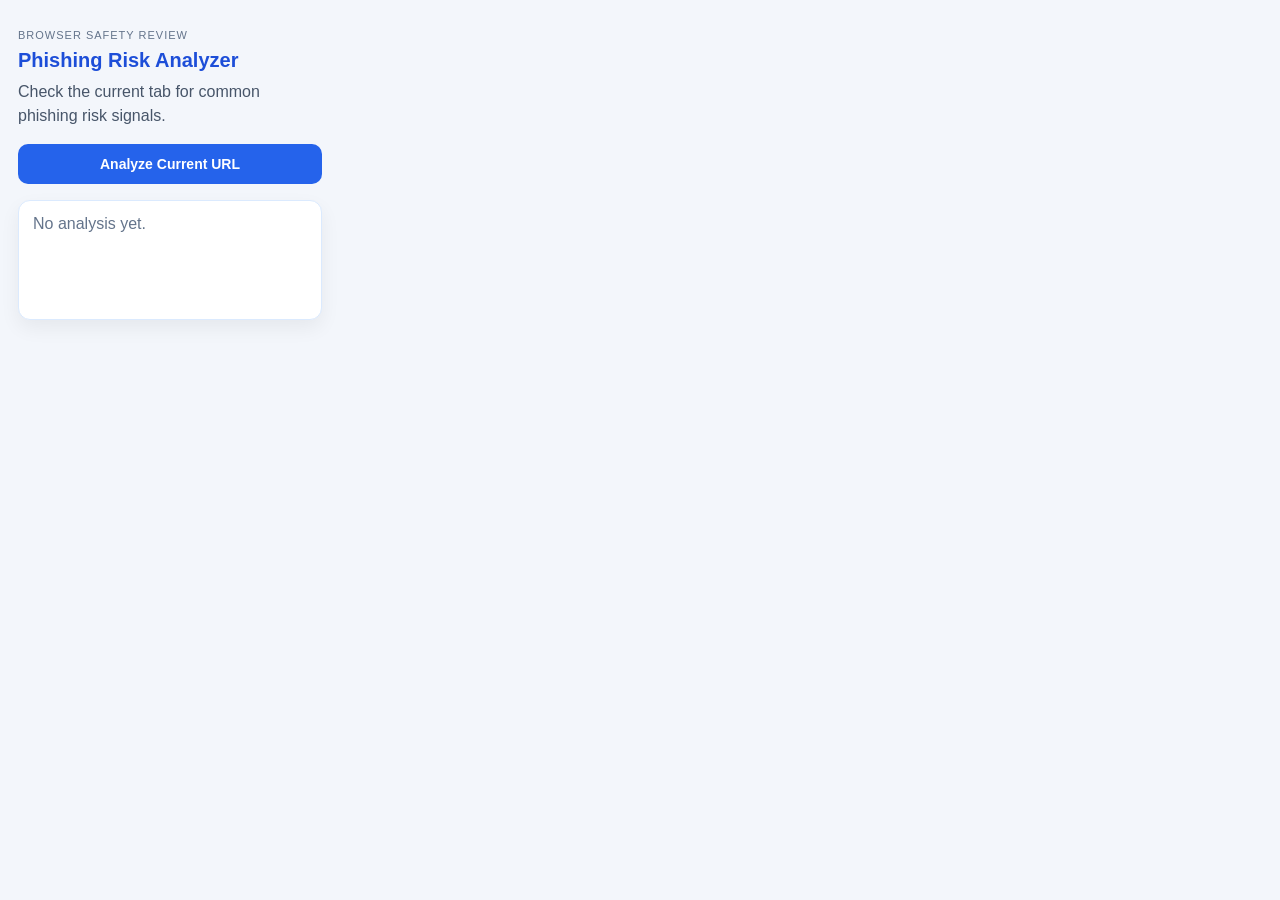
==== popup.html @ 19235a3a "refactor: convert phishing detection tool into browser phishing risk analyzer" ====
﻿<!DOCTYPE html>
<html lang="en">
<head>
    <meta charset="UTF-8">
    <meta name="viewport" content="width=device-width, initial-scale=1.0">
    <title>Browser Phishing Risk Analyzer</title>
    <link rel="stylesheet" href="styles.css">
</head>
<body>
    <div class="container">
        <p class="eyebrow">Browser Safety Review</p>
        <h1>Phishing Risk Analyzer</h1>
        <p class="subtitle">Check the current tab for common phishing risk signals.</p>

        <button id="check-url" class="check-button">Analyze Current URL</button>

        <div id="result" class="result-box">
            <p class="placeholder">No analysis yet.</p>
        </div>
    </div>

    <script src="riskEngine.js"></script>
    <script src="popup.js"></script>
</body>
</html>
---- styles.css ----
﻿body {
    font-family: Arial, sans-serif;
    width: 340px;
    margin: 0;
    background: #f3f6fb;
    color: #14213d;
}

.container {
    padding: 18px;
}

.eyebrow {
    text-transform: uppercase;
    letter-spacing: 1px;
    font-size: 11px;
    color: #64748b;
    margin-bottom: 8px;
}

h1 {
    font-size: 20px;
    margin: 0 0 8px;
    color: #1d4ed8;
}

.subtitle {
    margin: 0 0 16px;
    line-height: 1.5;
    color: #475569;
}

.result-box {
    margin-top: 16px;
    padding: 14px;
    border: 1px solid #dbeafe;
    border-radius: 12px;
    background: white;
    min-height: 90px;
    box-shadow: 0 8px 20px rgba(0,0,0,0.06);
}

.placeholder {
    margin: 0;
    color: #64748b;
}

.check-button {
    width: 100%;
    padding: 12px;
    background: #2563eb;
    color: white;
    border: none;
    border-radius: 10px;
    cursor: pointer;
    font-size: 14px;
    font-weight: 600;
}

.check-button:hover {
    background: #1d4ed8;
}

.risk-header {
    display: flex;
    justify-content: space-between;
    gap: 10px;
    align-items: center;
    flex-wrap: wrap;
    margin-bottom: 10px;
}

.risk-badge {
    padding: 6px 10px;
    border-radius: 999px;
    font-size: 12px;
    font-weight: 700;
    color: white;
}

.risk-badge.low {
    background: #16a34a;
}

.risk-badge.medium {
    background: #d97706;
}

.risk-badge.high {
    background: #dc2626;
}

.risk-score {
    font-size: 12px;
    color: #475569;
    font-weight: 600;
}

.url-line {
    font-size: 12px;
    line-height: 1.5;
    word-break: break-word;
}

.reason-block strong {
    display: block;
    margin-top: 12px;
    margin-bottom: 8px;
}

.reason-block ul {
    margin: 0;
    padding-left: 18px;
    line-height: 1.6;
    font-size: 13px;
}
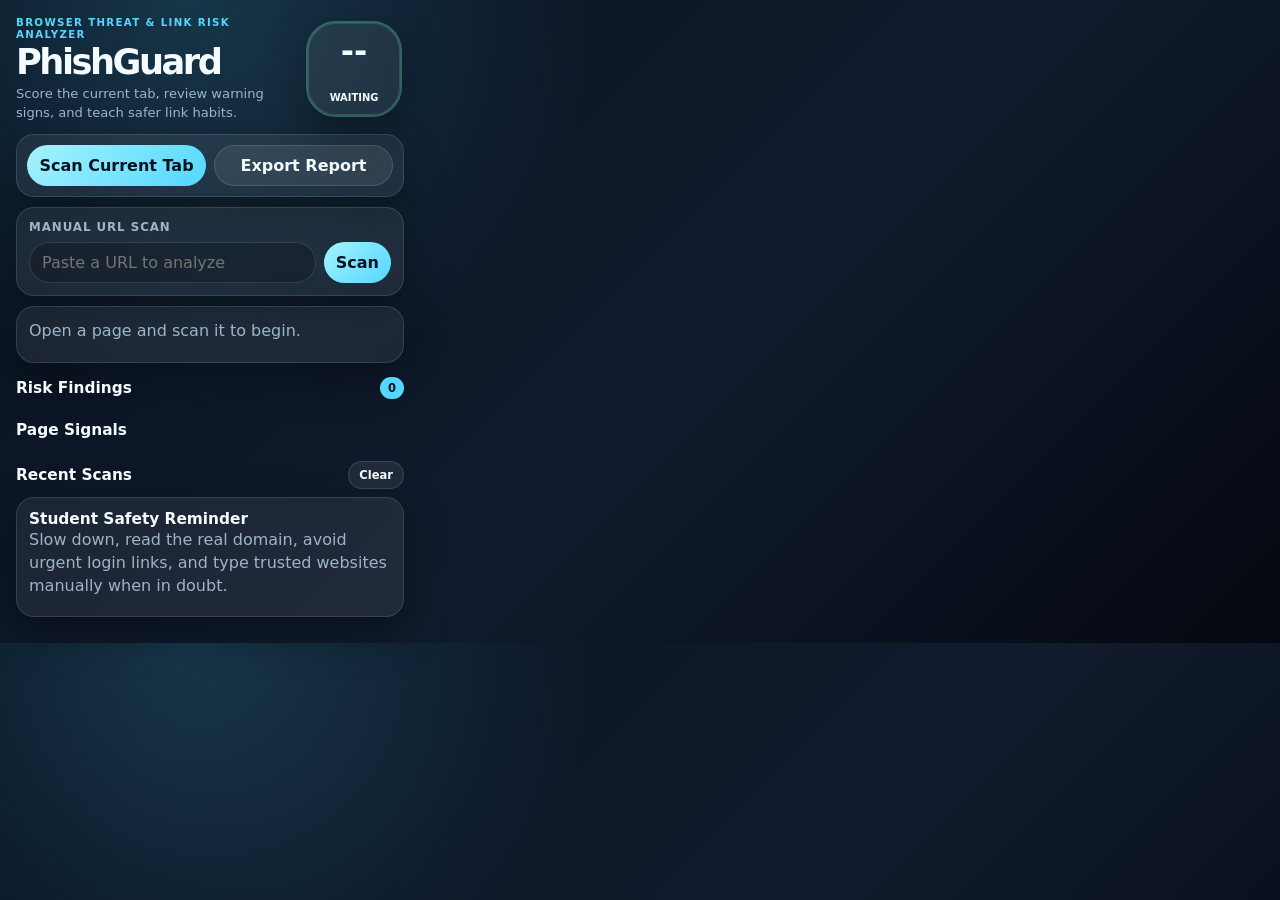
==== commit ddb3b09f: "Upgrade browser extension into PhishGuard risk analyzer" ====
--- a/popup.html
+++ b/popup.html
@@ -1,25 +1,71 @@
-﻿<!DOCTYPE html>
+<!DOCTYPE html>
 <html lang="en">
 <head>
-    <meta charset="UTF-8">
-    <meta name="viewport" content="width=device-width, initial-scale=1.0">
-    <title>Browser Phishing Risk Analyzer</title>
-    <link rel="stylesheet" href="styles.css">
+  <meta charset="UTF-8">
+  <title>PhishGuard</title>
+  <link rel="stylesheet" href="styles.css">
 </head>
 <body>
-    <div class="container">
-        <p class="eyebrow">Browser Safety Review</p>
-        <h1>Phishing Risk Analyzer</h1>
-        <p class="subtitle">Check the current tab for common phishing risk signals.</p>
+  <main class="popup-shell">
+    <section class="hero">
+      <div>
+        <p class="eyebrow">Browser Threat & Link Risk Analyzer</p>
+        <h1>PhishGuard</h1>
+        <p class="subtitle">Score the current tab, review warning signs, and teach safer link habits.</p>
+      </div>
+      <div id="scoreOrb" class="score-orb low">
+        <strong id="scoreValue">--</strong>
+        <span id="levelValue">Waiting</span>
+      </div>
+    </section>
 
-        <button id="check-url" class="check-button">Analyze Current URL</button>
+    <section class="action-row">
+      <button id="scanCurrentTab">Scan Current Tab</button>
+      <button id="exportReport" class="secondary">Export Report</button>
+    </section>
 
-        <div id="result" class="result-box">
-            <p class="placeholder">No analysis yet.</p>
-        </div>
-    </div>
+    <section class="manual-card">
+      <label for="manualUrl">Manual URL Scan</label>
+      <div class="manual-row">
+        <input id="manualUrl" type="text" placeholder="Paste a URL to analyze">
+        <button id="scanManual">Scan</button>
+      </div>
+    </section>
 
-    <script src="riskEngine.js"></script>
-    <script src="popup.js"></script>
+    <section id="summaryCard" class="summary-card">
+      <p>Open a page and scan it to begin.</p>
+    </section>
+
+    <section>
+      <div class="section-heading">
+        <h2>Risk Findings</h2>
+        <span id="findingCount">0</span>
+      </div>
+      <div id="findingsList" class="findings-list"></div>
+    </section>
+
+    <section>
+      <div class="section-heading">
+        <h2>Page Signals</h2>
+      </div>
+      <div id="pageSignals" class="signal-grid"></div>
+    </section>
+
+    <section>
+      <div class="section-heading">
+        <h2>Recent Scans</h2>
+        <button id="clearHistory" class="tiny-button">Clear</button>
+      </div>
+      <div id="historyList" class="history-list"></div>
+    </section>
+
+    <section class="lesson-card">
+      <h2>Student Safety Reminder</h2>
+      <p>Slow down, read the real domain, avoid urgent login links, and type trusted websites manually when in doubt.</p>
+    </section>
+  </main>
+
+  <script src="riskEngine.js"></script>
+  <script src="popup.js"></script>
 </body>
 </html>
--- a/styles.css
+++ b/styles.css
@@ -1,116 +1,328 @@
-﻿body {
-    font-family: Arial, sans-serif;
-    width: 340px;
-    margin: 0;
-    background: #f3f6fb;
-    color: #14213d;
-}
-
-.container {
-    padding: 18px;
+:root {
+  --bg: #08111f;
+  --panel: rgba(255, 255, 255, 0.065);
+  --line: rgba(255, 255, 255, 0.12);
+  --text: #f4fbff;
+  --muted: #9fb4c9;
+  --cyan: #53d7ff;
+  --green: #6ee7b7;
+  --amber: #fbbf24;
+  --red: #fb7185;
+  --shadow: 0 16px 40px rgba(0, 0, 0, 0.35);
+}
+
+* {
+  box-sizing: border-box;
+}
+
+body {
+  width: 420px;
+  min-height: 560px;
+  margin: 0;
+  color: var(--text);
+  background:
+    radial-gradient(circle at 15% 0%, rgba(83, 215, 255, 0.18), transparent 32%),
+    linear-gradient(135deg, #08111f, #101b2d 55%, #050810);
+  font-family: Inter, ui-sans-serif, system-ui, -apple-system, BlinkMacSystemFont, "Segoe UI", sans-serif;
+}
+
+button,
+input {
+  font: inherit;
+}
+
+button {
+  cursor: pointer;
+}
+
+.popup-shell {
+  padding: 16px;
+}
+
+.hero {
+  display: grid;
+  grid-template-columns: minmax(0, 1fr) 96px;
+  gap: 12px;
+  align-items: center;
+  margin-bottom: 12px;
 }
 
 .eyebrow {
-    text-transform: uppercase;
-    letter-spacing: 1px;
-    font-size: 11px;
-    color: #64748b;
-    margin-bottom: 8px;
+  margin: 0 0 6px;
+  color: var(--cyan);
+  font-size: 0.64rem;
+  font-weight: 900;
+  letter-spacing: 0.13em;
+  text-transform: uppercase;
+}
+
+h1,
+h2,
+p {
+  margin-top: 0;
 }
 
 h1 {
-    font-size: 20px;
-    margin: 0 0 8px;
-    color: #1d4ed8;
+  margin-bottom: 6px;
+  font-size: 2.2rem;
+  line-height: 0.92;
+  letter-spacing: -0.07em;
+}
+
+h2 {
+  margin-bottom: 0;
+  font-size: 0.96rem;
 }
 
 .subtitle {
-    margin: 0 0 16px;
-    line-height: 1.5;
-    color: #475569;
-}
-
-.result-box {
-    margin-top: 16px;
-    padding: 14px;
-    border: 1px solid #dbeafe;
-    border-radius: 12px;
-    background: white;
-    min-height: 90px;
-    box-shadow: 0 8px 20px rgba(0,0,0,0.06);
-}
-
-.placeholder {
-    margin: 0;
-    color: #64748b;
-}
-
-.check-button {
-    width: 100%;
-    padding: 12px;
-    background: #2563eb;
-    color: white;
-    border: none;
-    border-radius: 10px;
-    cursor: pointer;
-    font-size: 14px;
-    font-weight: 600;
-}
-
-.check-button:hover {
-    background: #1d4ed8;
-}
-
-.risk-header {
-    display: flex;
-    justify-content: space-between;
-    gap: 10px;
-    align-items: center;
-    flex-wrap: wrap;
-    margin-bottom: 10px;
-}
-
-.risk-badge {
-    padding: 6px 10px;
-    border-radius: 999px;
-    font-size: 12px;
-    font-weight: 700;
-    color: white;
-}
-
-.risk-badge.low {
-    background: #16a34a;
-}
-
-.risk-badge.medium {
-    background: #d97706;
-}
-
-.risk-badge.high {
-    background: #dc2626;
-}
-
-.risk-score {
-    font-size: 12px;
-    color: #475569;
-    font-weight: 600;
-}
-
-.url-line {
-    font-size: 12px;
-    line-height: 1.5;
-    word-break: break-word;
-}
-
-.reason-block strong {
-    display: block;
-    margin-top: 12px;
-    margin-bottom: 8px;
-}
-
-.reason-block ul {
-    margin: 0;
-    padding-left: 18px;
-    line-height: 1.6;
-    font-size: 13px;
-}
+  margin-bottom: 0;
+  color: var(--muted);
+  font-size: 0.82rem;
+  line-height: 1.45;
+}
+
+.score-orb {
+  width: 92px;
+  height: 92px;
+  display: grid;
+  place-items: center;
+  border: 1px solid var(--line);
+  border-radius: 28px;
+  background: var(--panel);
+  box-shadow: var(--shadow);
+  text-align: center;
+}
+
+.score-orb strong {
+  display: block;
+  font-size: 2rem;
+  line-height: 1;
+}
+
+.score-orb span {
+  display: block;
+  margin-top: 4px;
+  font-size: 0.62rem;
+  font-weight: 900;
+  text-transform: uppercase;
+}
+
+.score-orb.low {
+  outline: 2px solid rgba(110, 231, 183, 0.35);
+}
+
+.score-orb.watch {
+  outline: 2px solid rgba(251, 191, 36, 0.45);
+}
+
+.score-orb.high {
+  outline: 2px solid rgba(251, 113, 133, 0.48);
+}
+
+.action-row,
+.manual-card,
+.summary-card,
+.lesson-card,
+.finding-card,
+.signal-grid article,
+.history-item {
+  border: 1px solid var(--line);
+  border-radius: 18px;
+  background: var(--panel);
+  box-shadow: var(--shadow);
+}
+
+.action-row {
+  display: grid;
+  grid-template-columns: 1fr 1fr;
+  gap: 8px;
+  padding: 10px;
+  margin-bottom: 10px;
+}
+
+button {
+  border: 0;
+  border-radius: 999px;
+  padding: 10px 12px;
+  color: #06111f;
+  background: linear-gradient(135deg, #a5f3fc, var(--cyan));
+  font-weight: 900;
+}
+
+button.secondary,
+.tiny-button {
+  color: var(--text);
+  background: rgba(255, 255, 255, 0.08);
+  border: 1px solid var(--line);
+}
+
+.manual-card,
+.summary-card,
+.lesson-card {
+  padding: 12px;
+  margin-bottom: 10px;
+}
+
+.manual-card label {
+  display: block;
+  margin-bottom: 8px;
+  color: var(--muted);
+  font-size: 0.74rem;
+  font-weight: 900;
+  text-transform: uppercase;
+  letter-spacing: 0.08em;
+}
+
+.manual-row {
+  display: grid;
+  grid-template-columns: minmax(0, 1fr) auto;
+  gap: 8px;
+}
+
+input {
+  width: 100%;
+  border: 1px solid var(--line);
+  border-radius: 999px;
+  padding: 10px 12px;
+  color: var(--text);
+  background: rgba(0, 0, 0, 0.22);
+  outline: none;
+}
+
+.summary-card strong {
+  display: block;
+  margin-bottom: 6px;
+}
+
+.summary-card p,
+.lesson-card p,
+.finding-card p {
+  margin-bottom: 7px;
+  color: var(--muted);
+  line-height: 1.45;
+}
+
+.summary-card small,
+.finding-card small,
+.history-item small {
+  color: var(--muted);
+  overflow-wrap: anywhere;
+}
+
+.section-heading {
+  display: flex;
+  align-items: center;
+  justify-content: space-between;
+  margin: 14px 0 8px;
+}
+
+.section-heading span {
+  border-radius: 999px;
+  padding: 4px 8px;
+  color: #06111f;
+  background: var(--cyan);
+  font-weight: 900;
+  font-size: 0.72rem;
+}
+
+.findings-list,
+.history-list {
+  display: grid;
+  gap: 8px;
+}
+
+.finding-card {
+  padding: 11px;
+}
+
+.finding-card div {
+  display: flex;
+  gap: 8px;
+  align-items: center;
+  margin-bottom: 8px;
+}
+
+.finding-card span {
+  border-radius: 999px;
+  padding: 4px 8px;
+  color: #06111f;
+  font-size: 0.64rem;
+  font-weight: 900;
+  text-transform: uppercase;
+}
+
+.finding-card.low span,
+.history-item span.low {
+  background: var(--green);
+}
+
+.finding-card.medium span,
+.history-item span.watch {
+  background: var(--amber);
+}
+
+.finding-card.high span,
+.history-item span.high {
+  background: var(--red);
+}
+
+.signal-grid {
+  display: grid;
+  grid-template-columns: repeat(2, minmax(0, 1fr));
+  gap: 8px;
+}
+
+.signal-grid article {
+  padding: 10px;
+}
+
+.signal-grid span {
+  display: block;
+  margin-bottom: 4px;
+  color: var(--muted);
+  font-size: 0.68rem;
+  text-transform: uppercase;
+  letter-spacing: 0.08em;
+}
+
+.signal-grid strong {
+  overflow-wrap: anywhere;
+}
+
+.history-item {
+  display: flex;
+  justify-content: space-between;
+  gap: 8px;
+  padding: 10px;
+}
+
+.history-item strong {
+  display: block;
+  max-width: 280px;
+  overflow-wrap: anywhere;
+}
+
+.history-item span {
+  min-width: 42px;
+  height: 34px;
+  display: grid;
+  place-items: center;
+  border-radius: 999px;
+  color: #06111f;
+  font-weight: 900;
+}
+
+.empty-text,
+.error-text {
+  color: var(--muted);
+}
+
+.error-text {
+  color: var(--red);
+  font-weight: 800;
+}
+
+.tiny-button {
+  padding: 6px 10px;
+  font-size: 0.72rem;
+}
